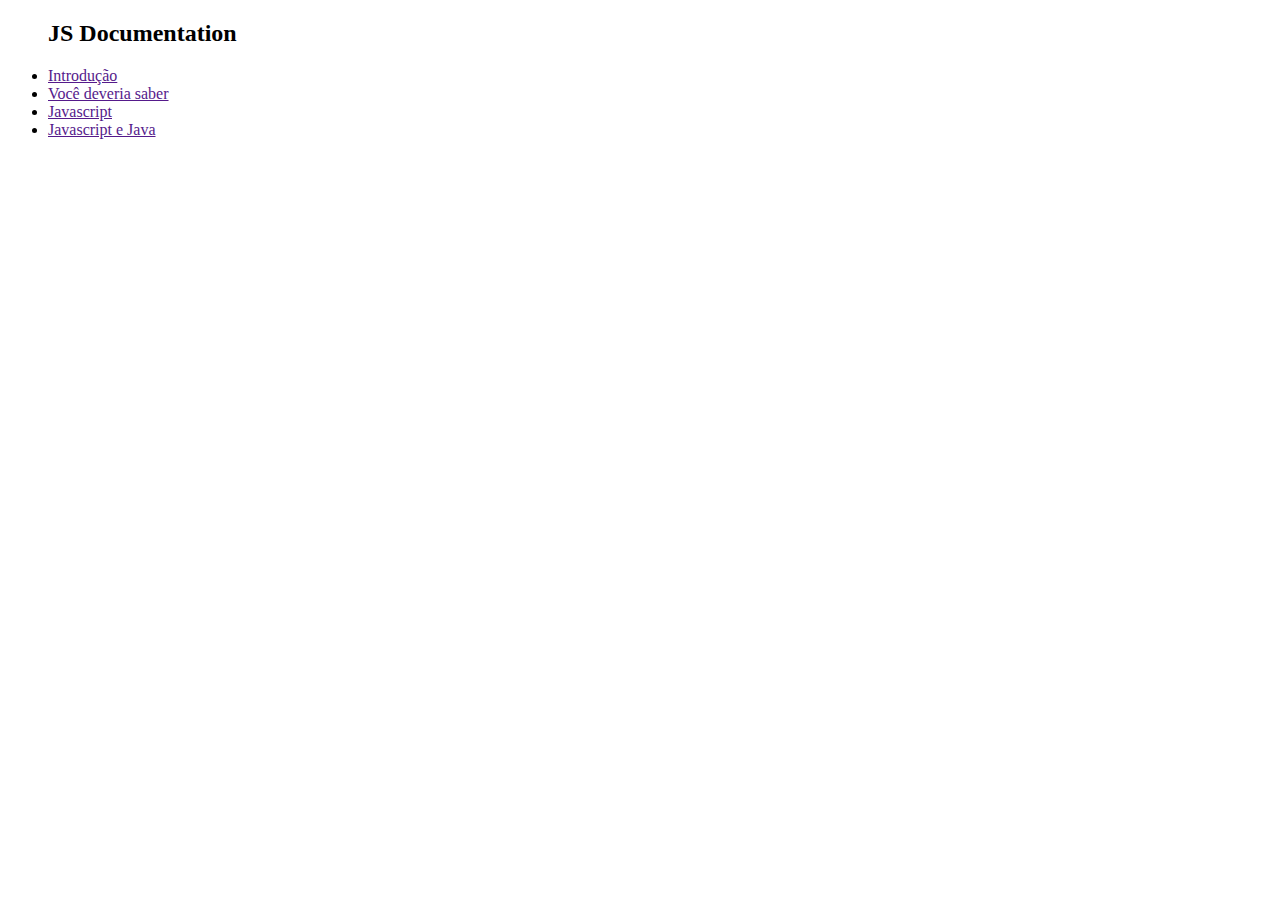
==== Documentation Page/index.html @ b300f275 "v3" ====
<!DOCTYPE html>
<html lang="en">
<head>
    <meta charset="UTF-8">
    <meta name="viewport" content="width=device-width, initial-scale=1.0">
    <meta http-equiv="X-UA-Compatible" content="ie=edge">
    <title>Documentation Page</title>
    <link rel="stylesheet" href="style.css">
    <link rel="stylesheet" href="normalize.css">
</head>
<body>
        <ul id="navbar">
            <h2>JS Documentation</h2>
            <li><a href="">Introdução</a></li>
            <li><a href="">Você deveria saber</a></li>
            <li><a href="">Javascript</a></li>
            <li><a href="">Javascript e Java</a></li>
        </ul>
        <main id="main-doc">



        </main>

    
</body>
</html>
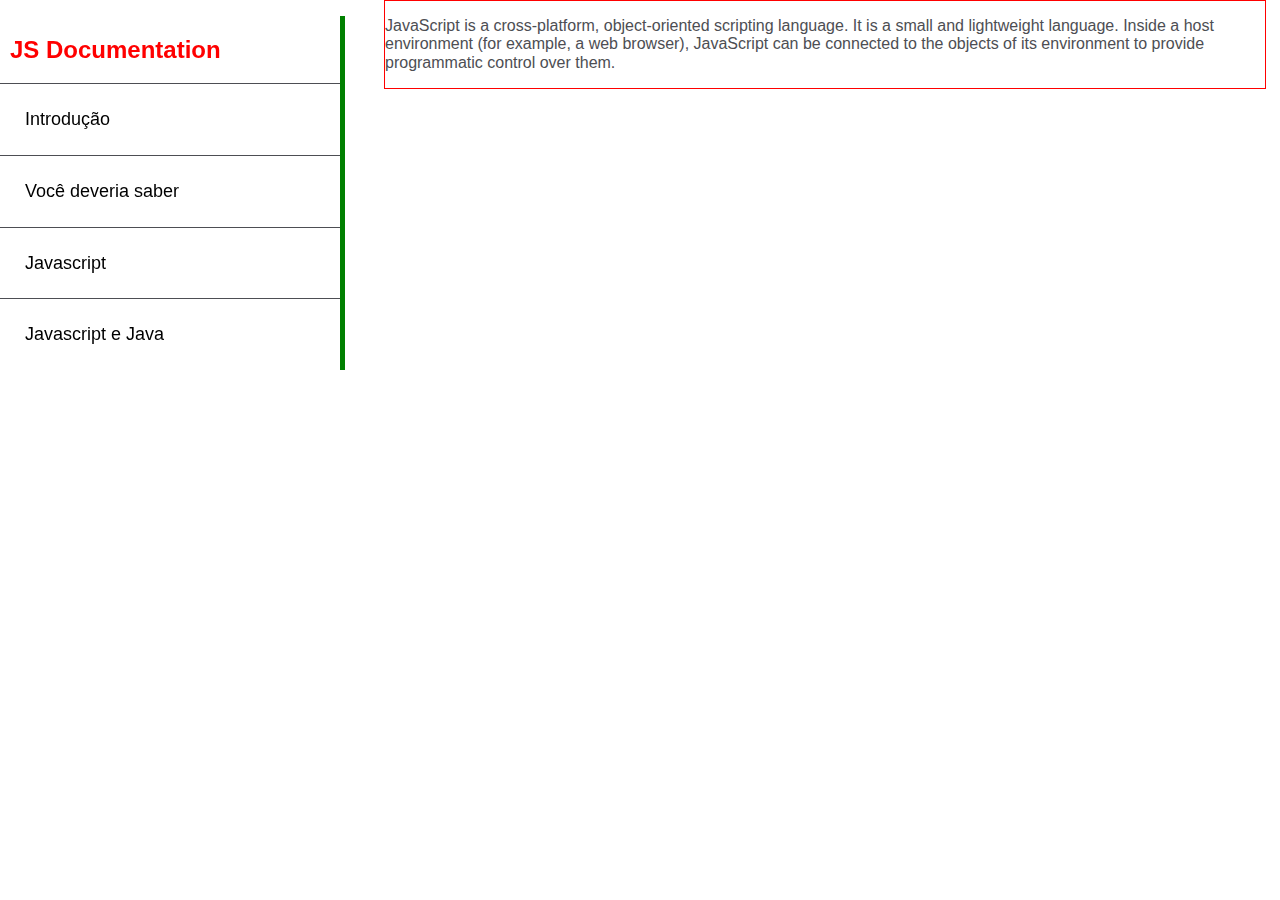
==== commit 356fb9d8: "xd" ====
--- a/Documentation Page/index.html
+++ b/Documentation Page/index.html
@@ -17,7 +17,9 @@
             <li><a href="">Javascript e Java</a></li>
         </ul>
         <main id="main-doc">
-
+            <section class="main-section">
+                <p>JavaScript is a cross-platform, object-oriented scripting language. It is a small and lightweight language. Inside a host environment (for example, a web browser), JavaScript can be connected to the objects of its environment to provide programmatic control over them.</p>
+            </section>
 
 
         </main>
--- a/Documentation Page/style.css
+++ b/Documentation Page/style.css
@@ -0,0 +1,46 @@
+html,body {
+    color: #4d4e53;
+    background-color: #ffffff;
+    font-family: "Open Sans", Arial, sans-serif;
+}
+
+
+ul {
+    list-style-type: none; 
+}
+#navbar a {
+    text-decoration: none;
+    color: rgb(0, 0, 0);
+    font-size: 18px;
+    display: block;
+    padding : 20px;
+}
+#navbar li {
+    border-top: 1px solid #4d4e53;
+    margin-left: -40px;
+    padding: 5px;
+}
+#navbar h2 {
+    margin-left: -30px;
+    padding-right: 10px; 
+    
+}
+#navbar {
+    position: fixed;
+    left: 0px;
+    top: 0px;
+    color: rgb(255, 0, 0);
+    border-right: 5px solid green;
+    width: 300px;
+}
+
+
+#main-doc {
+    
+}
+.main-section{
+    width: 880px;
+    border: 1px solid red;
+    font-size: 16px;
+    margin-left: 30%;
+}
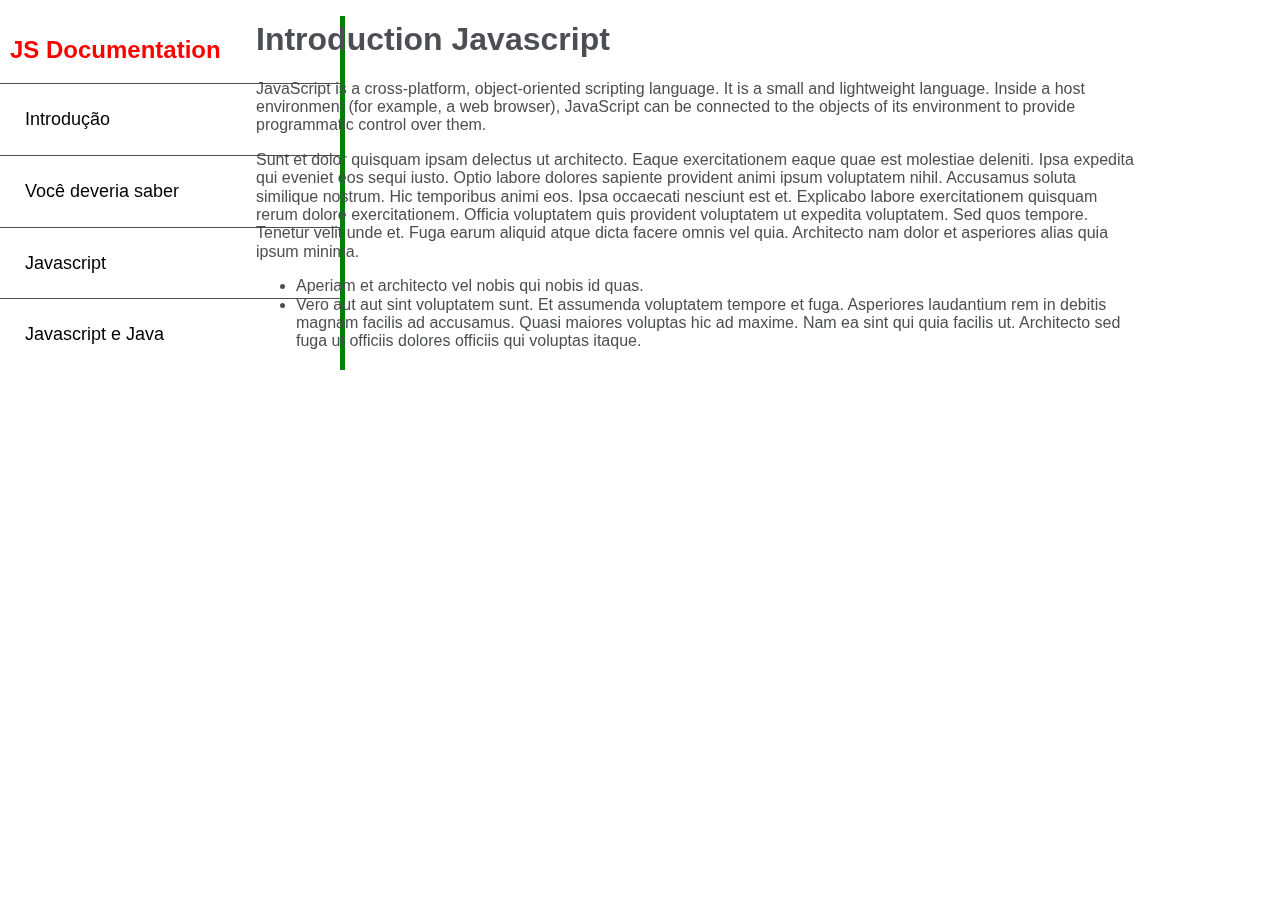
==== commit e8084387: "text" ====
--- a/Documentation Page/index.html
+++ b/Documentation Page/index.html
@@ -18,8 +18,22 @@
         </ul>
         <main id="main-doc">
             <section class="main-section">
+                <h1>Introduction Javascript</h1>
                 <p>JavaScript is a cross-platform, object-oriented scripting language. It is a small and lightweight language. Inside a host environment (for example, a web browser), JavaScript can be connected to the objects of its environment to provide programmatic control over them.</p>
+                <p>Sunt et dolor quisquam ipsam delectus ut architecto. Eaque exercitationem eaque quae est molestiae deleniti. Ipsa expedita qui eveniet eos sequi iusto. Optio labore dolores sapiente provident animi ipsum voluptatem nihil. Accusamus soluta similique nostrum.
+ 
+                    Hic temporibus animi eos. Ipsa occaecati nesciunt est et. Explicabo labore exercitationem quisquam rerum dolore exercitationem. Officia voluptatem quis provident voluptatem ut expedita voluptatem.
+                    
+                Sed quos tempore. Tenetur velit unde et. Fuga earum aliquid atque dicta facere omnis vel quia. Architecto nam dolor et asperiores alias quia ipsum minima.
+               
+            </p>
+            <ul>
+                <li>Aperiam et architecto vel nobis qui nobis id quas.</li>
+                <li>Vero aut aut sint voluptatem sunt. Et assumenda voluptatem tempore et fuga. Asperiores laudantium rem in debitis magnam facilis ad accusamus. Quasi maiores voluptas hic ad maxime. Nam ea sint qui quia facilis ut. Architecto sed fuga ut officiis dolores officiis qui voluptas itaque.</li>
+            </ul>
+            
             </section>
+            
 
 
         </main>
--- a/Documentation Page/style.css
+++ b/Documentation Page/style.css
@@ -8,6 +8,13 @@
 ul {
     list-style-type: none; 
 }
+
+section ul {
+    list-style-type: disc; 
+}
+
+
+
 #navbar a {
     text-decoration: none;
     color: rgb(0, 0, 0);
@@ -40,7 +47,7 @@
 }
 .main-section{
     width: 880px;
-    border: 1px solid red;
     font-size: 16px;
-    margin-left: 30%;
+    position: absolute;
+    left: 20%;
 }
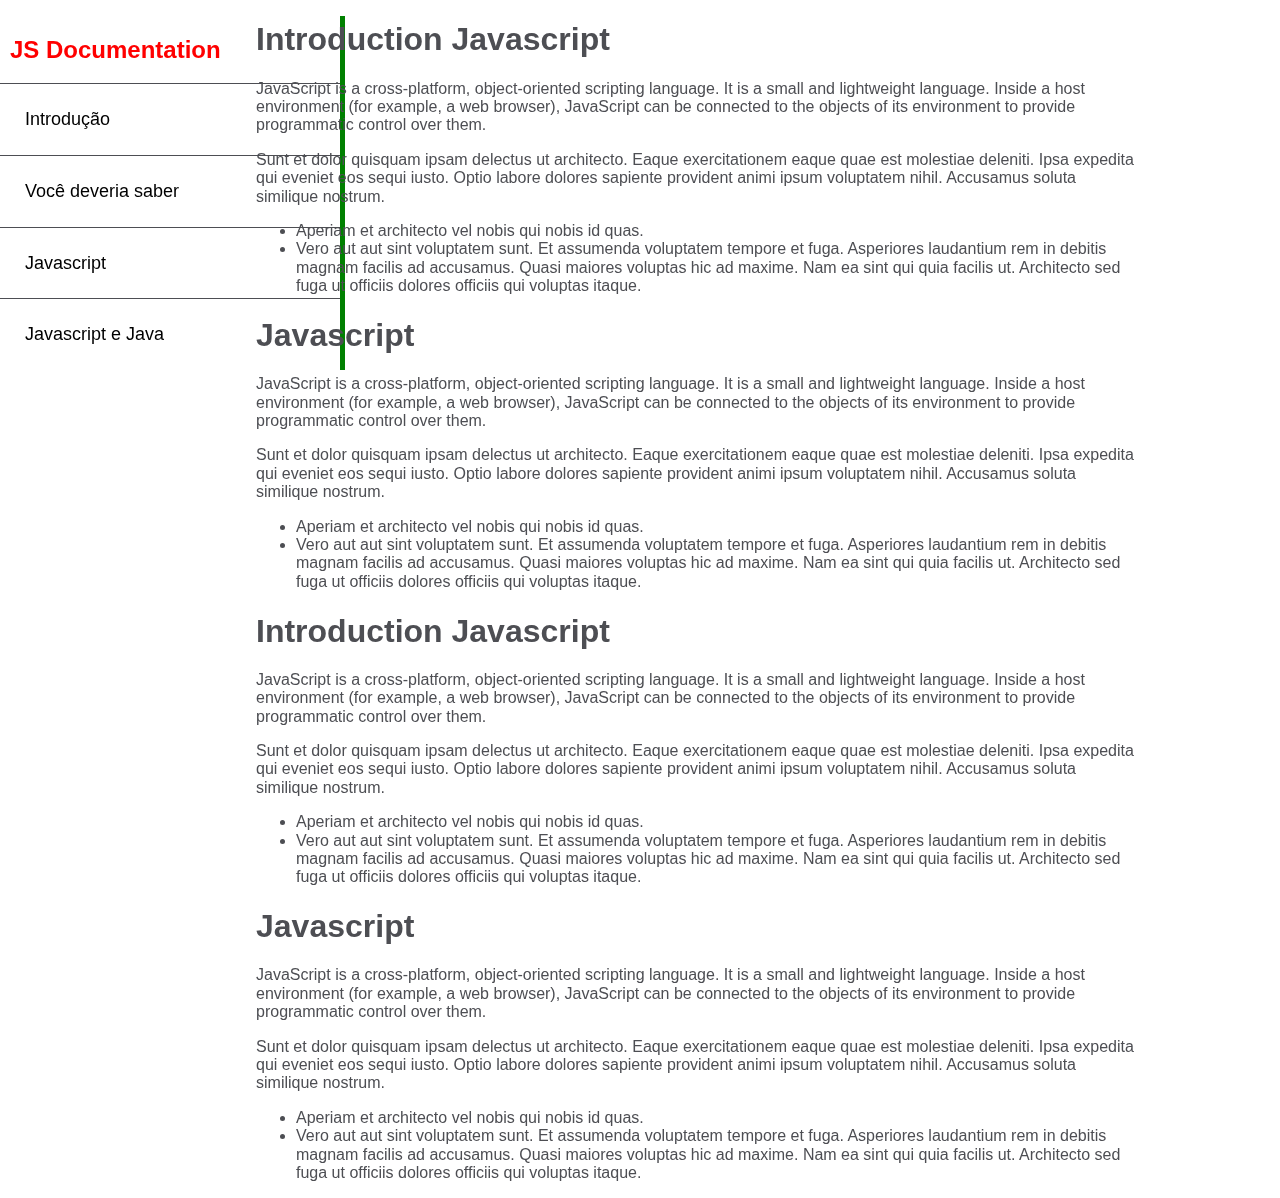
==== commit 9b4a72ab: "main" ====
--- a/Documentation Page/index.html
+++ b/Documentation Page/index.html
@@ -21,11 +21,30 @@
                 <h1>Introduction Javascript</h1>
                 <p>JavaScript is a cross-platform, object-oriented scripting language. It is a small and lightweight language. Inside a host environment (for example, a web browser), JavaScript can be connected to the objects of its environment to provide programmatic control over them.</p>
                 <p>Sunt et dolor quisquam ipsam delectus ut architecto. Eaque exercitationem eaque quae est molestiae deleniti. Ipsa expedita qui eveniet eos sequi iusto. Optio labore dolores sapiente provident animi ipsum voluptatem nihil. Accusamus soluta similique nostrum.
- 
-                    Hic temporibus animi eos. Ipsa occaecati nesciunt est et. Explicabo labore exercitationem quisquam rerum dolore exercitationem. Officia voluptatem quis provident voluptatem ut expedita voluptatem.
-                    
-                Sed quos tempore. Tenetur velit unde et. Fuga earum aliquid atque dicta facere omnis vel quia. Architecto nam dolor et asperiores alias quia ipsum minima.
-               
+            </p>
+            <ul>
+                <li>Aperiam et architecto vel nobis qui nobis id quas.</li>
+                <li>Vero aut aut sint voluptatem sunt. Et assumenda voluptatem tempore et fuga. Asperiores laudantium rem in debitis magnam facilis ad accusamus. Quasi maiores voluptas hic ad maxime. Nam ea sint qui quia facilis ut. Architecto sed fuga ut officiis dolores officiis qui voluptas itaque.</li>
+            </ul>
+            <h1>Javascript</h1>
+                <p>JavaScript is a cross-platform, object-oriented scripting language. It is a small and lightweight language. Inside a host environment (for example, a web browser), JavaScript can be connected to the objects of its environment to provide programmatic control over them.</p>
+                <p>Sunt et dolor quisquam ipsam delectus ut architecto. Eaque exercitationem eaque quae est molestiae deleniti. Ipsa expedita qui eveniet eos sequi iusto. Optio labore dolores sapiente provident animi ipsum voluptatem nihil. Accusamus soluta similique nostrum.
+            </p>
+            <ul>
+                <li>Aperiam et architecto vel nobis qui nobis id quas.</li>
+                <li>Vero aut aut sint voluptatem sunt. Et assumenda voluptatem tempore et fuga. Asperiores laudantium rem in debitis magnam facilis ad accusamus. Quasi maiores voluptas hic ad maxime. Nam ea sint qui quia facilis ut. Architecto sed fuga ut officiis dolores officiis qui voluptas itaque.</li>
+            </ul>
+            <h1>Introduction Javascript</h1>
+                <p>JavaScript is a cross-platform, object-oriented scripting language. It is a small and lightweight language. Inside a host environment (for example, a web browser), JavaScript can be connected to the objects of its environment to provide programmatic control over them.</p>
+                <p>Sunt et dolor quisquam ipsam delectus ut architecto. Eaque exercitationem eaque quae est molestiae deleniti. Ipsa expedita qui eveniet eos sequi iusto. Optio labore dolores sapiente provident animi ipsum voluptatem nihil. Accusamus soluta similique nostrum.
+            </p>
+            <ul>
+                <li>Aperiam et architecto vel nobis qui nobis id quas.</li>
+                <li>Vero aut aut sint voluptatem sunt. Et assumenda voluptatem tempore et fuga. Asperiores laudantium rem in debitis magnam facilis ad accusamus. Quasi maiores voluptas hic ad maxime. Nam ea sint qui quia facilis ut. Architecto sed fuga ut officiis dolores officiis qui voluptas itaque.</li>
+            </ul>
+            <h1>Javascript</h1>
+                <p>JavaScript is a cross-platform, object-oriented scripting language. It is a small and lightweight language. Inside a host environment (for example, a web browser), JavaScript can be connected to the objects of its environment to provide programmatic control over them.</p>
+                <p>Sunt et dolor quisquam ipsam delectus ut architecto. Eaque exercitationem eaque quae est molestiae deleniti. Ipsa expedita qui eveniet eos sequi iusto. Optio labore dolores sapiente provident animi ipsum voluptatem nihil. Accusamus soluta similique nostrum.
             </p>
             <ul>
                 <li>Aperiam et architecto vel nobis qui nobis id quas.</li>
@@ -34,9 +53,11 @@
             
             </section>
             
+            
+        </main>
+        
 
-
-        </main>
+        
 
     
 </body>
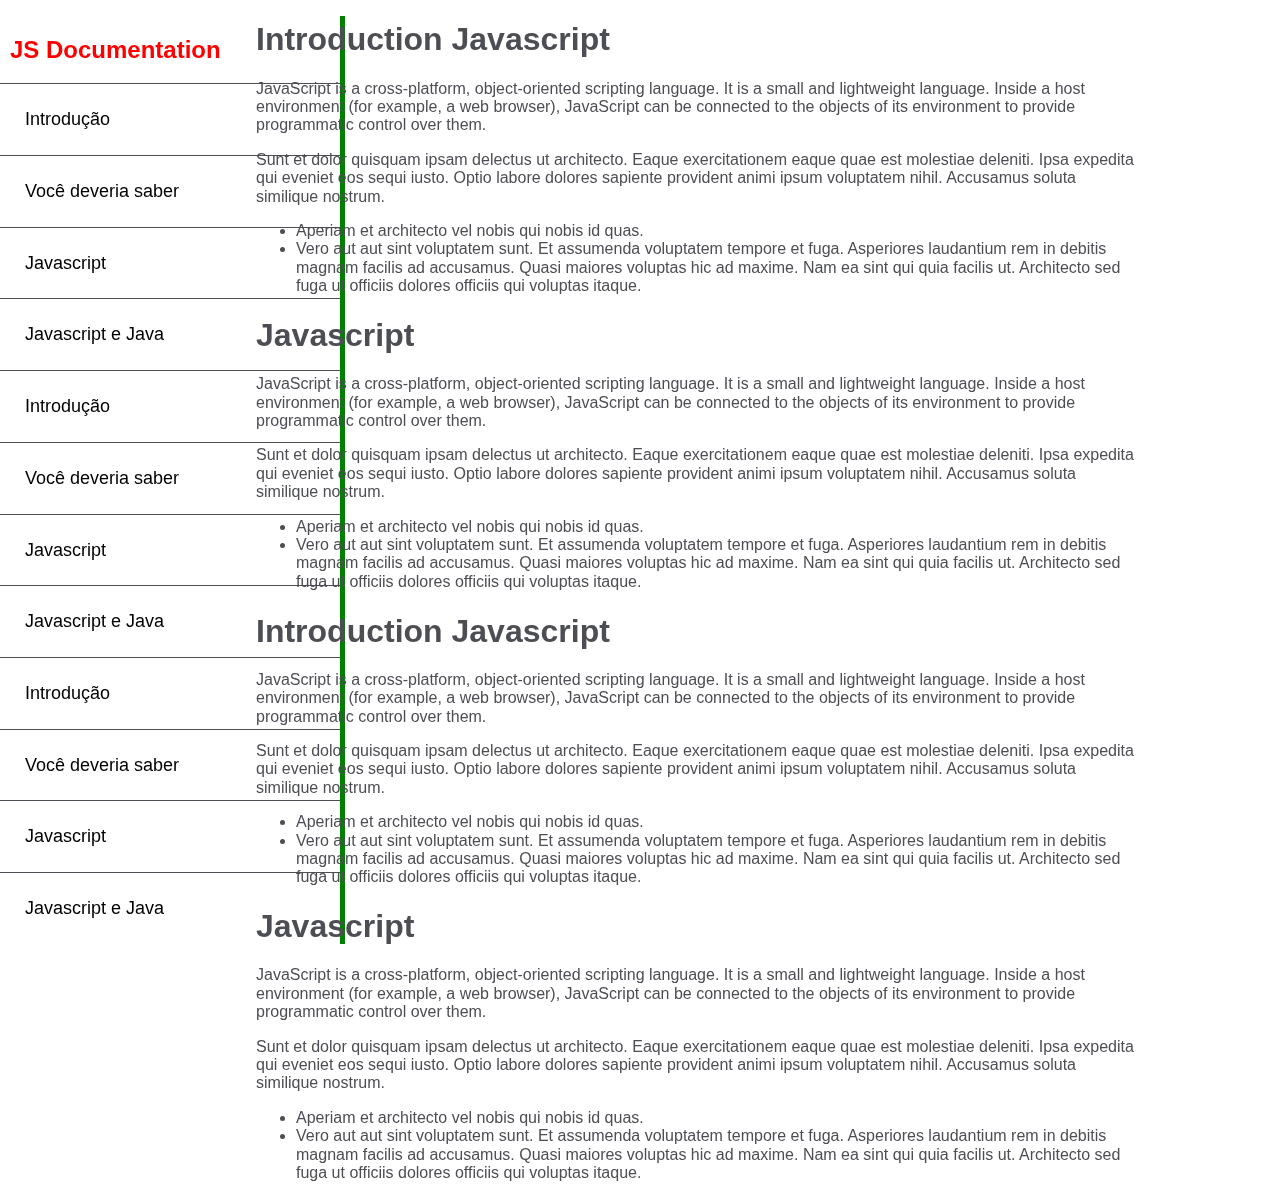
==== commit af7938d2: "main" ====
--- a/Documentation Page/index.html
+++ b/Documentation Page/index.html
@@ -15,6 +15,14 @@
             <li><a href="">Você deveria saber</a></li>
             <li><a href="">Javascript</a></li>
             <li><a href="">Javascript e Java</a></li>
+            <li><a href="">Introdução</a></li>
+            <li><a href="">Você deveria saber</a></li>
+            <li><a href="">Javascript</a></li>
+            <li><a href="">Javascript e Java</a></li>
+            <li><a href="">Introdução</a></li>
+            <li><a href="">Você deveria saber</a></li>
+            <li><a href="">Javascript</a></li>
+            <li><a href="">Javascript e Java</a></li>   
         </ul>
         <main id="main-doc">
             <section class="main-section">
